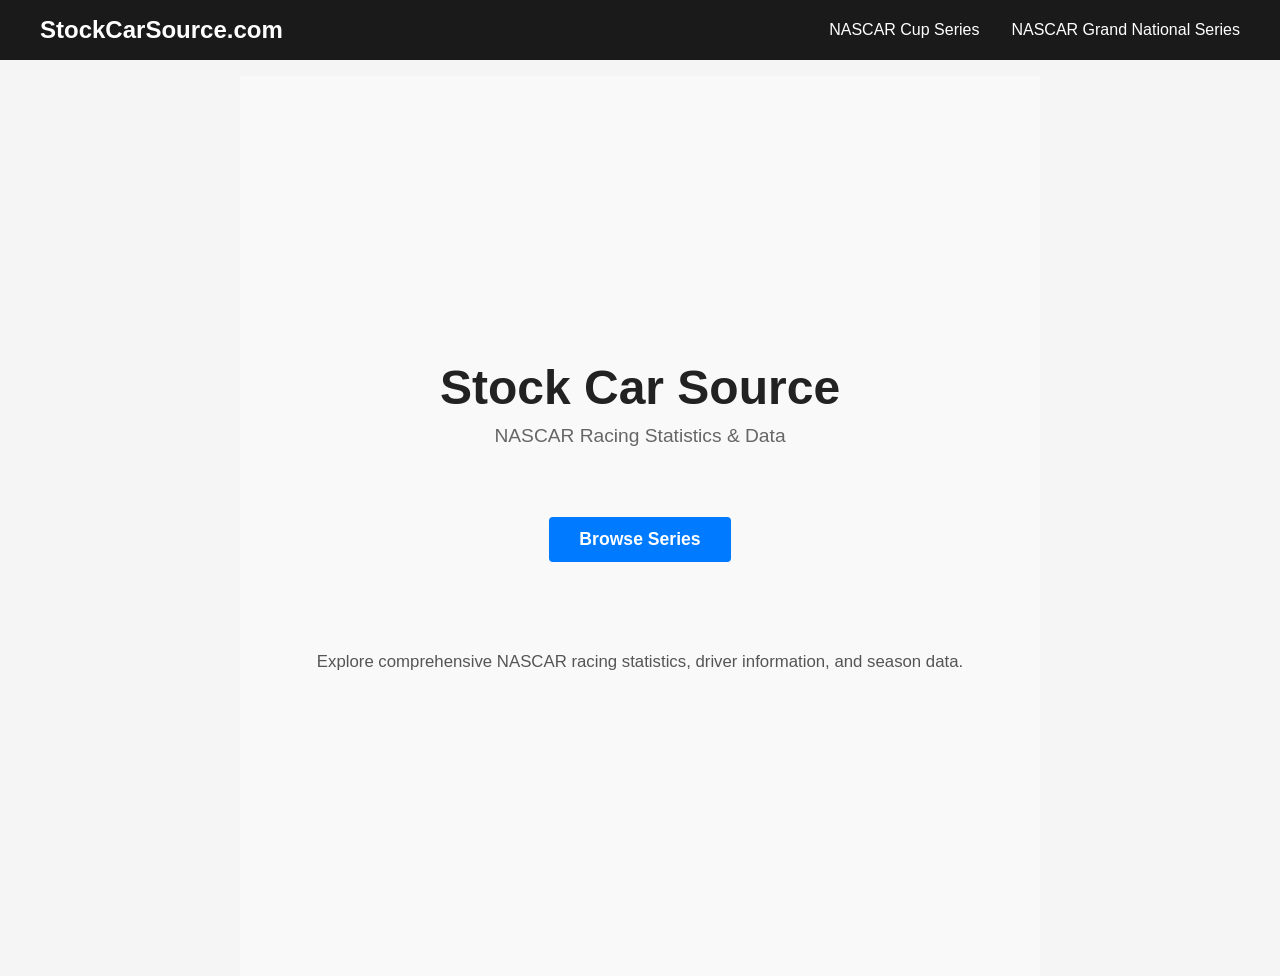
==== index.html @ 00c08c03 "Deploy: Tue Sep 15 19:14:54 UTC 2026" ====
<!doctype html>
<html lang="en" data-critters-container>
<head>
  <meta charset="utf-8">
  <title>NASCAR Racing Data</title>
  <base href="/">
  <meta name="viewport" content="width=device-width, initial-scale=1">
  <link rel="icon" type="image/x-icon" href="favicon.ico">
<style>*,*:before,*:after{box-sizing:border-box}html,body{margin:0;padding:0;font-family:sans-serif;font-size:16px;background-color:#f5f5f5;color:#333}body{margin:0;padding:0}</style><link rel="stylesheet" href="styles.4b50ae17cda701ab.css" media="print" onload="this.media='all'"><noscript><link rel="stylesheet" href="styles.4b50ae17cda701ab.css"></noscript></head>
<body>
  <app-root></app-root>
  <script>
    // Handle SPA routing on GitHub Pages
    (function() {
      var redirect = sessionStorage.redirect;
      delete sessionStorage.redirect;
      if (redirect && redirect !== location.href) {
        history.replaceState(null, null, redirect);
      }
    })();
  </script>
<script src="runtime.385ab74543eafe04.js" type="module"></script><script src="polyfills.1c73e738ae50fa28.js" type="module"></script><script src="main.c678a7aef7c242a1.js" type="module"></script></body>
</html>
---- styles.4b50ae17cda701ab.css ----
*,*:before,*:after{box-sizing:border-box}html,body{margin:0;padding:0;font-family:sans-serif;font-size:16px;background-color:#f5f5f5;color:#333}body{margin:0;padding:0}h1,h2{color:#222;margin:0 0 1rem}.section-container{max-width:1200px;margin:2rem auto;padding:1.5rem;background-color:#fff;box-shadow:0 2px 8px #0000001a;color:#000}.section-division{max-width:1200px;margin:2rem auto}th,td{padding:.75rem;text-align:left}th.num,td.num{text-align:right}.nav-link{padding:10px 20px;background-color:#007bff;color:#fff;text-decoration:none;border-radius:4px;font-weight:500}.nav-link:hover{background-color:#0056b3}
---- styles.4b50ae17cda701ab.css ----
*,*:before,*:after{box-sizing:border-box}html,body{margin:0;padding:0;font-family:sans-serif;font-size:16px;background-color:#f5f5f5;color:#333}body{margin:0;padding:0}h1,h2{color:#222;margin:0 0 1rem}.section-container{max-width:1200px;margin:2rem auto;padding:1.5rem;background-color:#fff;box-shadow:0 2px 8px #0000001a;color:#000}.section-division{max-width:1200px;margin:2rem auto}th,td{padding:.75rem;text-align:left}th.num,td.num{text-align:right}.nav-link{padding:10px 20px;background-color:#007bff;color:#fff;text-decoration:none;border-radius:4px;font-weight:500}.nav-link:hover{background-color:#0056b3}
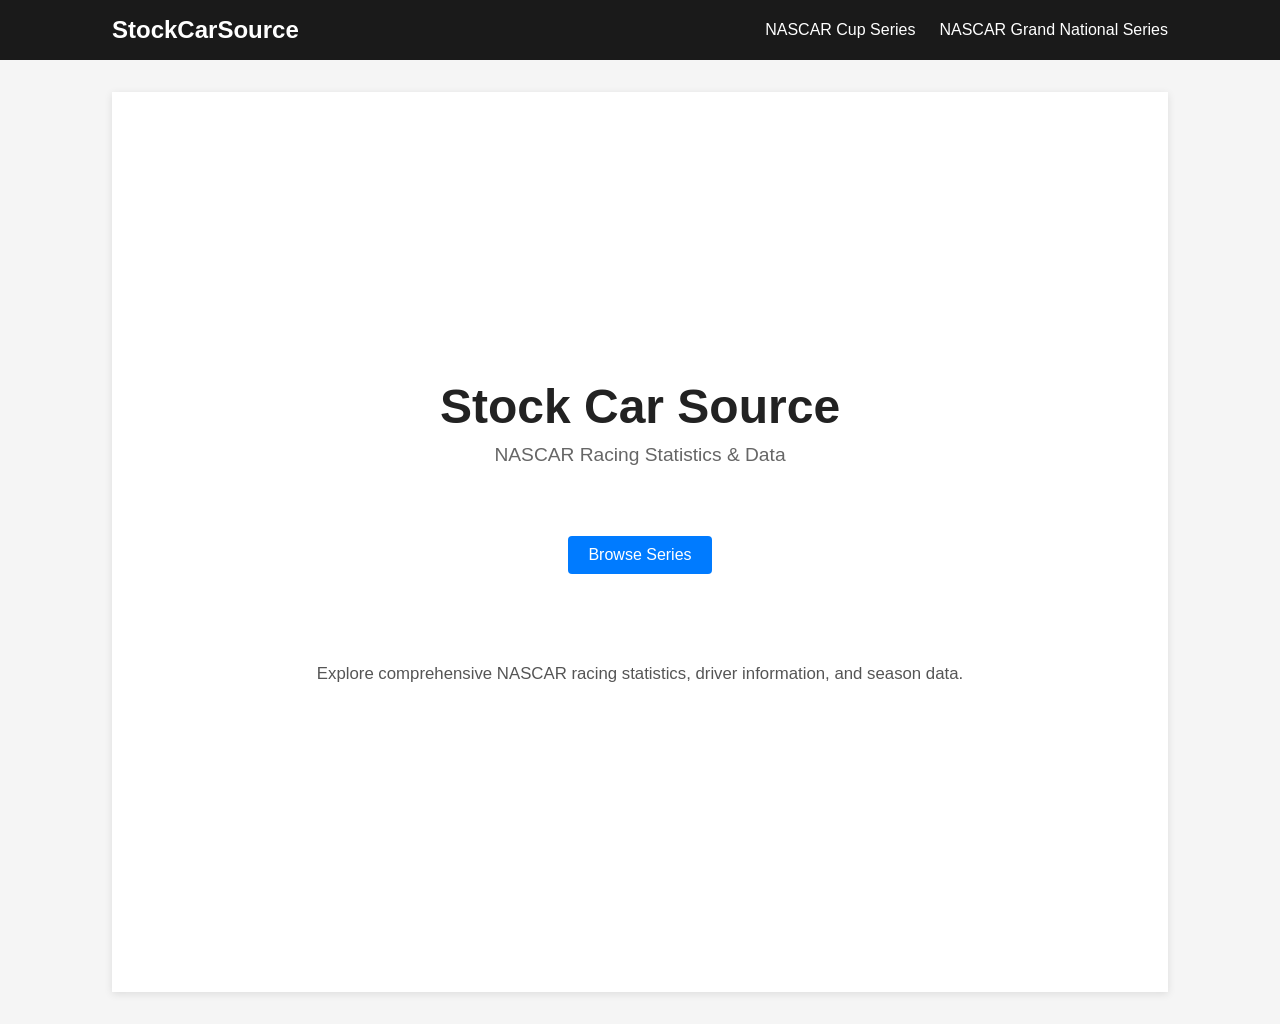
==== commit efe04915: "Deploy: Sat Sep 19 17:53:24 UTC 2026" ====
--- a/index.html
+++ b/index.html
@@ -6,7 +6,7 @@
   <base href="/">
   <meta name="viewport" content="width=device-width, initial-scale=1">
   <link rel="icon" type="image/x-icon" href="favicon.ico">
-<style>*,*:before,*:after{box-sizing:border-box}html,body{margin:0;padding:0;font-family:sans-serif;font-size:16px;background-color:#f5f5f5;color:#333}body{margin:0;padding:0}</style><link rel="stylesheet" href="styles.4b50ae17cda701ab.css" media="print" onload="this.media='all'"><noscript><link rel="stylesheet" href="styles.4b50ae17cda701ab.css"></noscript></head>
+<style>*,*:before,*:after{box-sizing:border-box}html,body{margin:0;padding:0;font-family:sans-serif;font-size:16px;background-color:#f5f5f5;color:#333}body{margin:0;padding:0}</style><link rel="stylesheet" href="styles.f98a4495fd446216.css" media="print" onload="this.media='all'"><noscript><link rel="stylesheet" href="styles.f98a4495fd446216.css"></noscript></head>
 <body>
   <app-root></app-root>
   <script>
@@ -19,5 +19,5 @@
       }
     })();
   </script>
-<script src="runtime.385ab74543eafe04.js" type="module"></script><script src="polyfills.1c73e738ae50fa28.js" type="module"></script><script src="main.c678a7aef7c242a1.js" type="module"></script></body>
+<script src="runtime.385ab74543eafe04.js" type="module"></script><script src="polyfills.1c73e738ae50fa28.js" type="module"></script><script src="main.491f2d06451bb607.js" type="module"></script></body>
 </html>
--- a/styles.f98a4495fd446216.css
+++ b/styles.f98a4495fd446216.css
@@ -0,0 +1 @@
+*,*:before,*:after{box-sizing:border-box}html,body{margin:0;padding:0;font-family:sans-serif;font-size:16px;background-color:#f5f5f5;color:#333}body{margin:0;padding:0}h1,h2{color:#222;margin:0 0 1rem}.page-content{margin:0 auto;max-width:1500px;width:calc(80% + 2rem);@media (max-width: 768px){margin:0;padding-left:1rem;padding-right:1rem;width:auto}}.section-container{margin-bottom:2rem;margin-top:2rem;padding:1.5rem;background-color:#fff;box-shadow:0 2px 8px #0000001a;color:#000}.section-division{margin-bottom:2rem;margin-top:2rem}th,td{padding:.75rem;text-align:left}th.num,td.num{text-align:right}.nav-link{display:inline-block;padding:.625rem 1.25rem;background-color:#007bff;color:#fff;text-decoration:none;border-radius:4px;font-weight:500}.nav-link:hover{background-color:#0056b3}
--- a/styles.f98a4495fd446216.css
+++ b/styles.f98a4495fd446216.css
@@ -0,0 +1 @@
+*,*:before,*:after{box-sizing:border-box}html,body{margin:0;padding:0;font-family:sans-serif;font-size:16px;background-color:#f5f5f5;color:#333}body{margin:0;padding:0}h1,h2{color:#222;margin:0 0 1rem}.page-content{margin:0 auto;max-width:1500px;width:calc(80% + 2rem);@media (max-width: 768px){margin:0;padding-left:1rem;padding-right:1rem;width:auto}}.section-container{margin-bottom:2rem;margin-top:2rem;padding:1.5rem;background-color:#fff;box-shadow:0 2px 8px #0000001a;color:#000}.section-division{margin-bottom:2rem;margin-top:2rem}th,td{padding:.75rem;text-align:left}th.num,td.num{text-align:right}.nav-link{display:inline-block;padding:.625rem 1.25rem;background-color:#007bff;color:#fff;text-decoration:none;border-radius:4px;font-weight:500}.nav-link:hover{background-color:#0056b3}
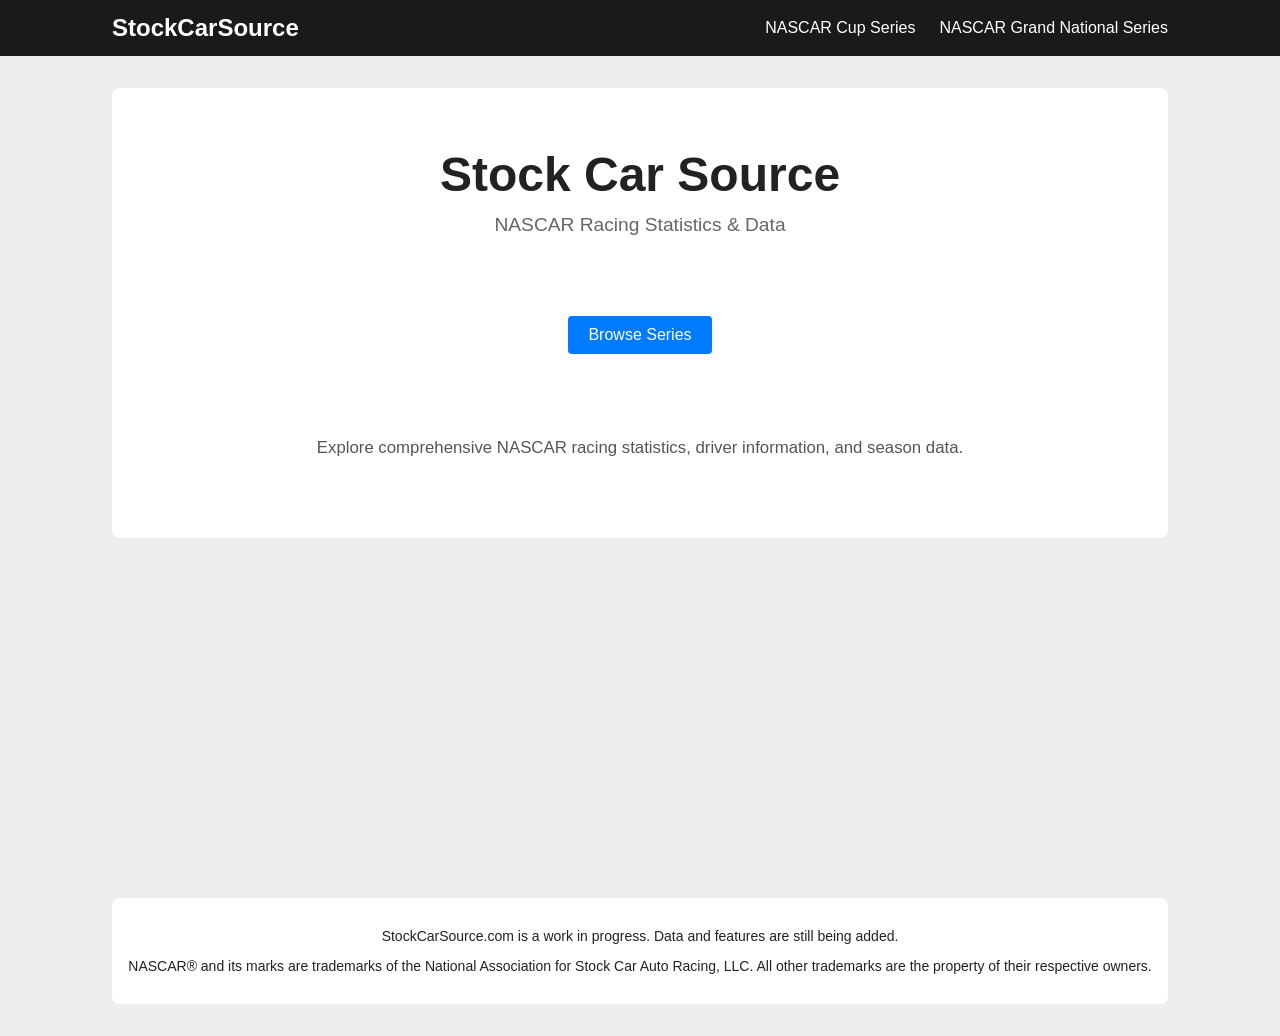
==== commit 59f97890: "Deploy: Sat Sep 26 16:20:34 UTC 2026" ====
--- a/index.html
+++ b/index.html
@@ -2,11 +2,20 @@
 <html lang="en" data-critters-container>
 <head>
   <meta charset="utf-8">
-  <title>NASCAR Racing Data</title>
+  <title>StockCarSource.com</title>
   <base href="/">
   <meta name="viewport" content="width=device-width, initial-scale=1">
+  <link rel="icon" type="image/svg+xml" href="assets/favicon.svg">
   <link rel="icon" type="image/x-icon" href="favicon.ico">
-<style>*,*:before,*:after{box-sizing:border-box}html,body{margin:0;padding:0;font-family:sans-serif;font-size:16px;background-color:#f5f5f5;color:#333}body{margin:0;padding:0}</style><link rel="stylesheet" href="styles.f98a4495fd446216.css" media="print" onload="this.media='all'"><noscript><link rel="stylesheet" href="styles.f98a4495fd446216.css"></noscript></head>
+  <meta name="description" content="Historical NASCAR Cup Series and Grand National Series race results, driver stats, and championship standings.">
+  <meta property="og:title" content="StockCarSource.com">
+  <meta property="og:description" content="Historical NASCAR Cup Series and Grand National Series race results, driver stats, and championship standings.">
+  <meta property="og:type" content="website">
+  <meta property="og:url" content="https://stockcarsource.com/">
+  <meta name="twitter:card" content="summary">
+  <meta name="twitter:title" content="StockCarSource.com">
+  <meta name="twitter:description" content="Historical NASCAR Cup Series and Grand National Series race results, driver stats, and championship standings.">
+<style>*,*:before,*:after{box-sizing:border-box}html,body{margin:0;padding:0;font-family:sans-serif;font-size:16px;background-color:#edeef0;color:#48494a}body{margin:0;padding:0 0 2rem}</style><link rel="stylesheet" href="styles.2cc506f44d4083b0.css" media="print" onload="this.media='all'"><noscript><link rel="stylesheet" href="styles.2cc506f44d4083b0.css"></noscript></head>
 <body>
   <app-root></app-root>
   <script>
@@ -19,5 +28,5 @@
       }
     })();
   </script>
-<script src="runtime.385ab74543eafe04.js" type="module"></script><script src="polyfills.1c73e738ae50fa28.js" type="module"></script><script src="main.491f2d06451bb607.js" type="module"></script></body>
+<script src="runtime.385ab74543eafe04.js" type="module"></script><script src="polyfills.1c73e738ae50fa28.js" type="module"></script><script src="main.afd6070602405003.js" type="module"></script></body>
 </html>
--- a/styles.2cc506f44d4083b0.css
+++ b/styles.2cc506f44d4083b0.css
@@ -0,0 +1 @@
+*,*:before,*:after{box-sizing:border-box}html,body{margin:0;padding:0;font-family:sans-serif;font-size:16px;background-color:#edeef0;color:#48494a}body{margin:0;padding:0 0 2rem}h1,h2{color:#222;margin:0 0 1rem}.page-content{margin:0 auto;max-width:1500px;min-height:90vh;width:calc(80% + 2rem);@media (max-width: 768px){margin:0;padding-left:1rem;padding-right:1rem;width:auto}}.section-container{margin-bottom:2rem;margin-top:2rem;padding:1.5rem;background-color:#fff;border-radius:8px;color:#000}.section-division{margin-bottom:2rem;margin-top:2rem}.nav-link{display:inline-block;padding:.625rem 1.25rem;background-color:#007bff;border:none;color:#fff;text-decoration:none;border-radius:4px;font-weight:500}.nav-link:hover{background-color:#0056b3}table.stats{background-color:#fff;border-collapse:collapse;color:#000;width:100%}table.stats thead{background-color:#f0f0f0}table.stats tbody tr:hover,table.stats tbody tr:hover td{background-color:#f9f9f9}table.stats th,table.stats td{padding:.75rem;text-align:left}table.stats th{border-bottom:1px solid #eee;border-top:1px solid #eee;color:#333;font-weight:600}table.stats td{border-bottom:1px solid #eee;color:#555}table.stats tbody tr:nth-child(2n){background-color:#f5f5f5}table.stats th.num,table.stats td.num{text-align:right}.loading{text-align:center;padding:2.5rem 1.25rem;font-size:1.1em;color:#666}.error{background-color:#f8d7da;color:#721c24;padding:1rem;border-radius:4px;border:1px solid #f5c6cb}
--- a/styles.2cc506f44d4083b0.css
+++ b/styles.2cc506f44d4083b0.css
@@ -0,0 +1 @@
+*,*:before,*:after{box-sizing:border-box}html,body{margin:0;padding:0;font-family:sans-serif;font-size:16px;background-color:#edeef0;color:#48494a}body{margin:0;padding:0 0 2rem}h1,h2{color:#222;margin:0 0 1rem}.page-content{margin:0 auto;max-width:1500px;min-height:90vh;width:calc(80% + 2rem);@media (max-width: 768px){margin:0;padding-left:1rem;padding-right:1rem;width:auto}}.section-container{margin-bottom:2rem;margin-top:2rem;padding:1.5rem;background-color:#fff;border-radius:8px;color:#000}.section-division{margin-bottom:2rem;margin-top:2rem}.nav-link{display:inline-block;padding:.625rem 1.25rem;background-color:#007bff;border:none;color:#fff;text-decoration:none;border-radius:4px;font-weight:500}.nav-link:hover{background-color:#0056b3}table.stats{background-color:#fff;border-collapse:collapse;color:#000;width:100%}table.stats thead{background-color:#f0f0f0}table.stats tbody tr:hover,table.stats tbody tr:hover td{background-color:#f9f9f9}table.stats th,table.stats td{padding:.75rem;text-align:left}table.stats th{border-bottom:1px solid #eee;border-top:1px solid #eee;color:#333;font-weight:600}table.stats td{border-bottom:1px solid #eee;color:#555}table.stats tbody tr:nth-child(2n){background-color:#f5f5f5}table.stats th.num,table.stats td.num{text-align:right}.loading{text-align:center;padding:2.5rem 1.25rem;font-size:1.1em;color:#666}.error{background-color:#f8d7da;color:#721c24;padding:1rem;border-radius:4px;border:1px solid #f5c6cb}
